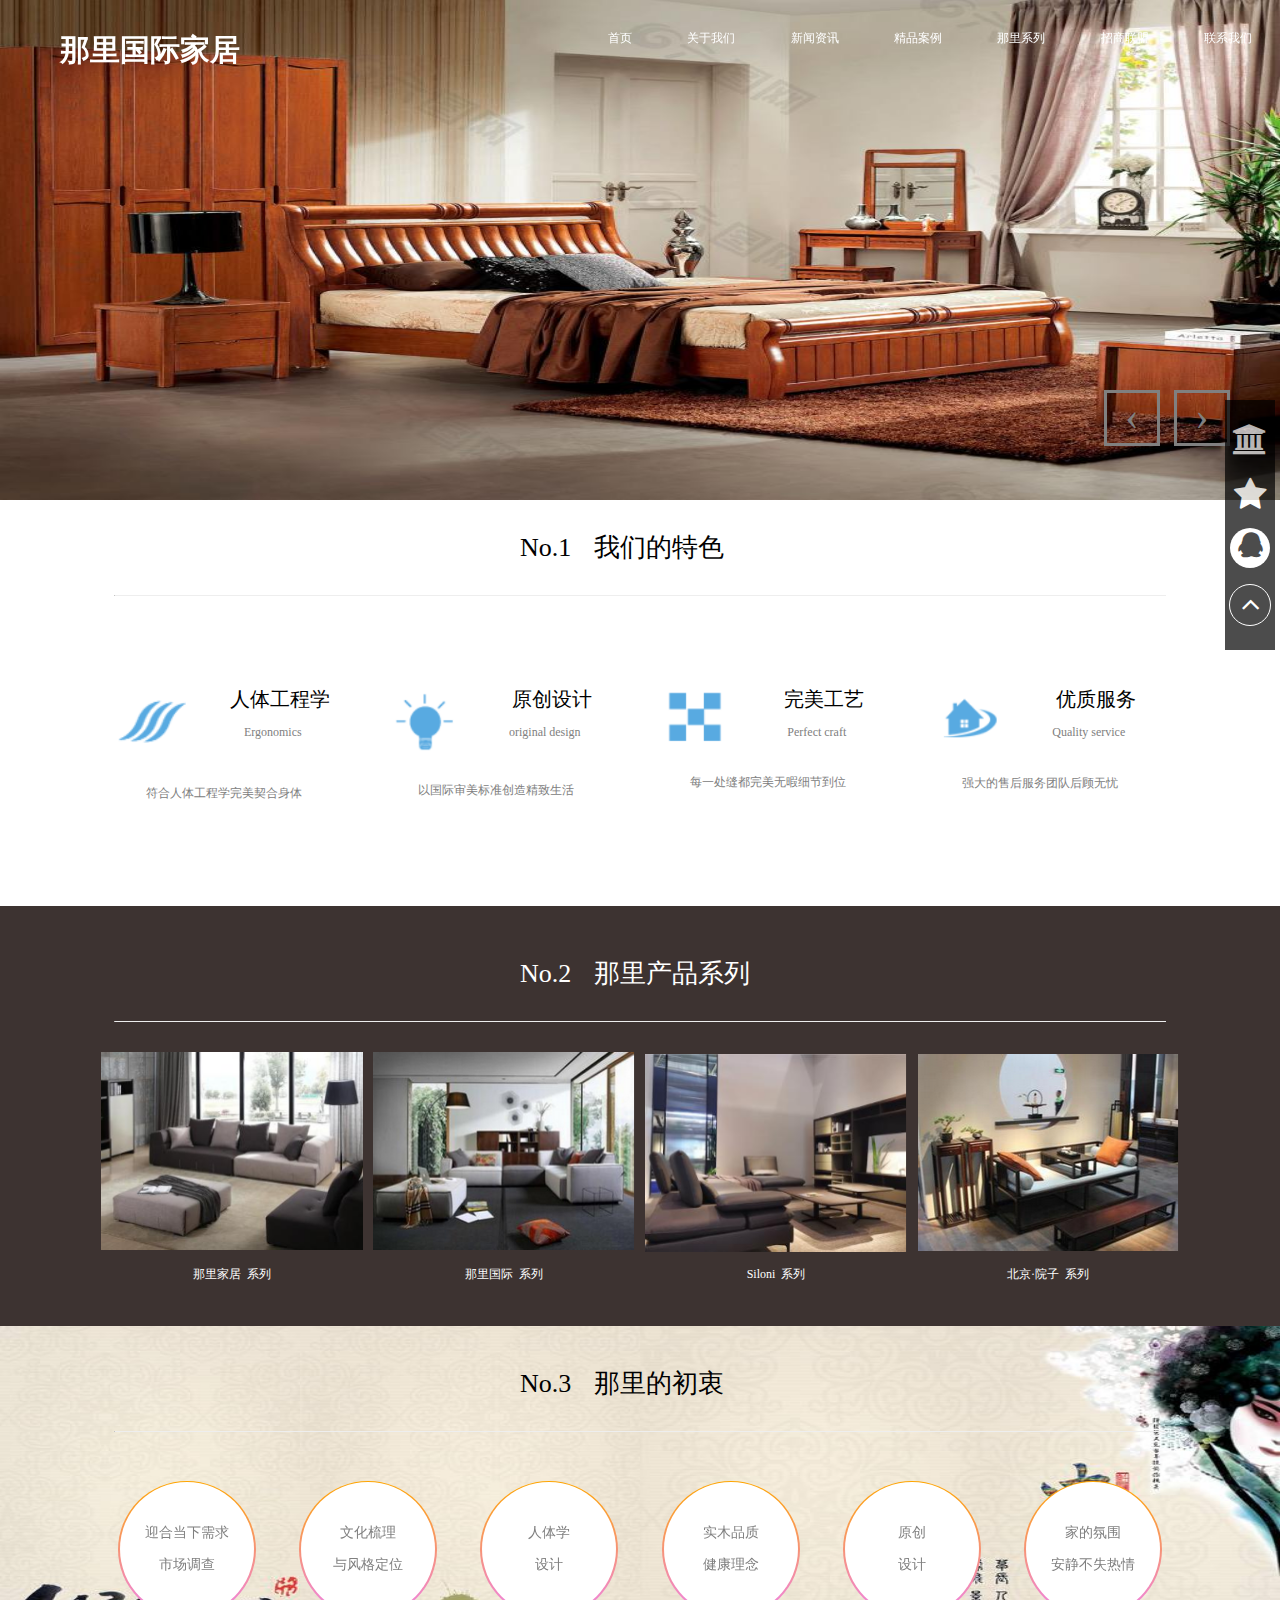
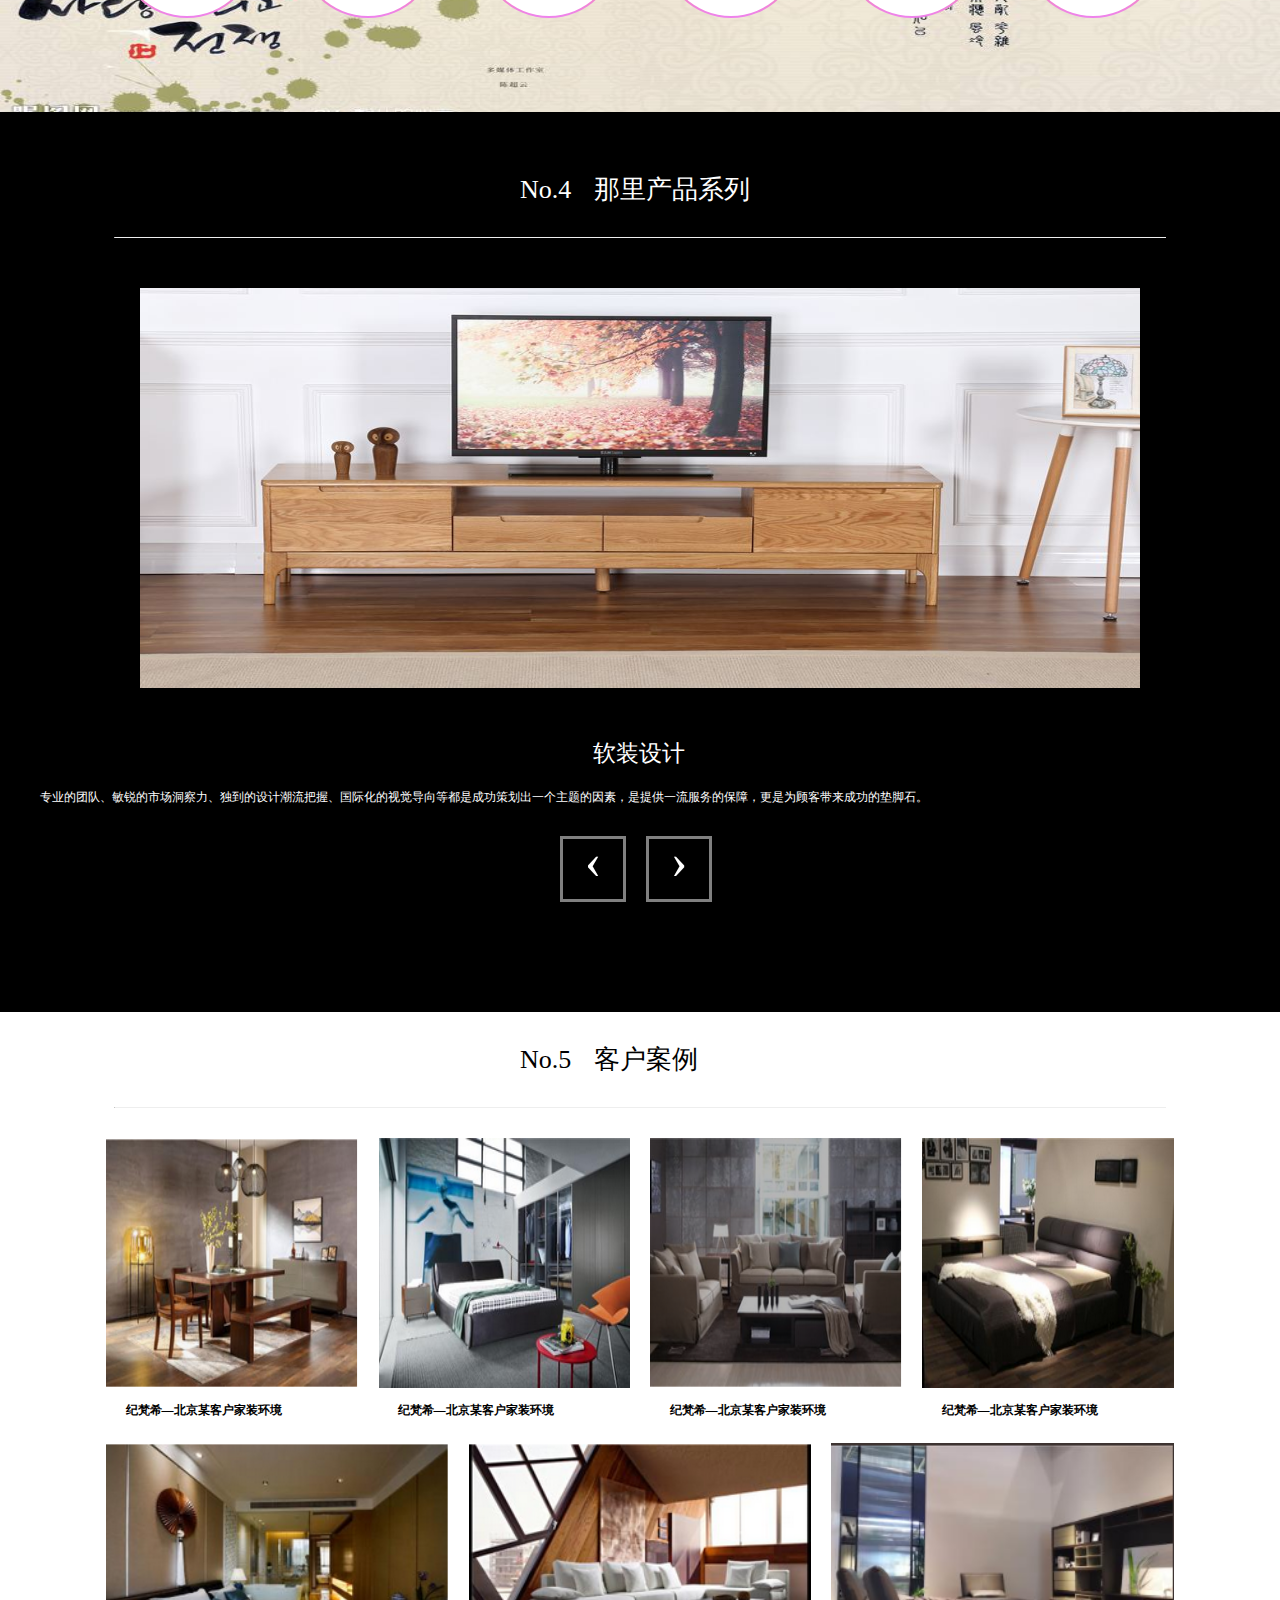
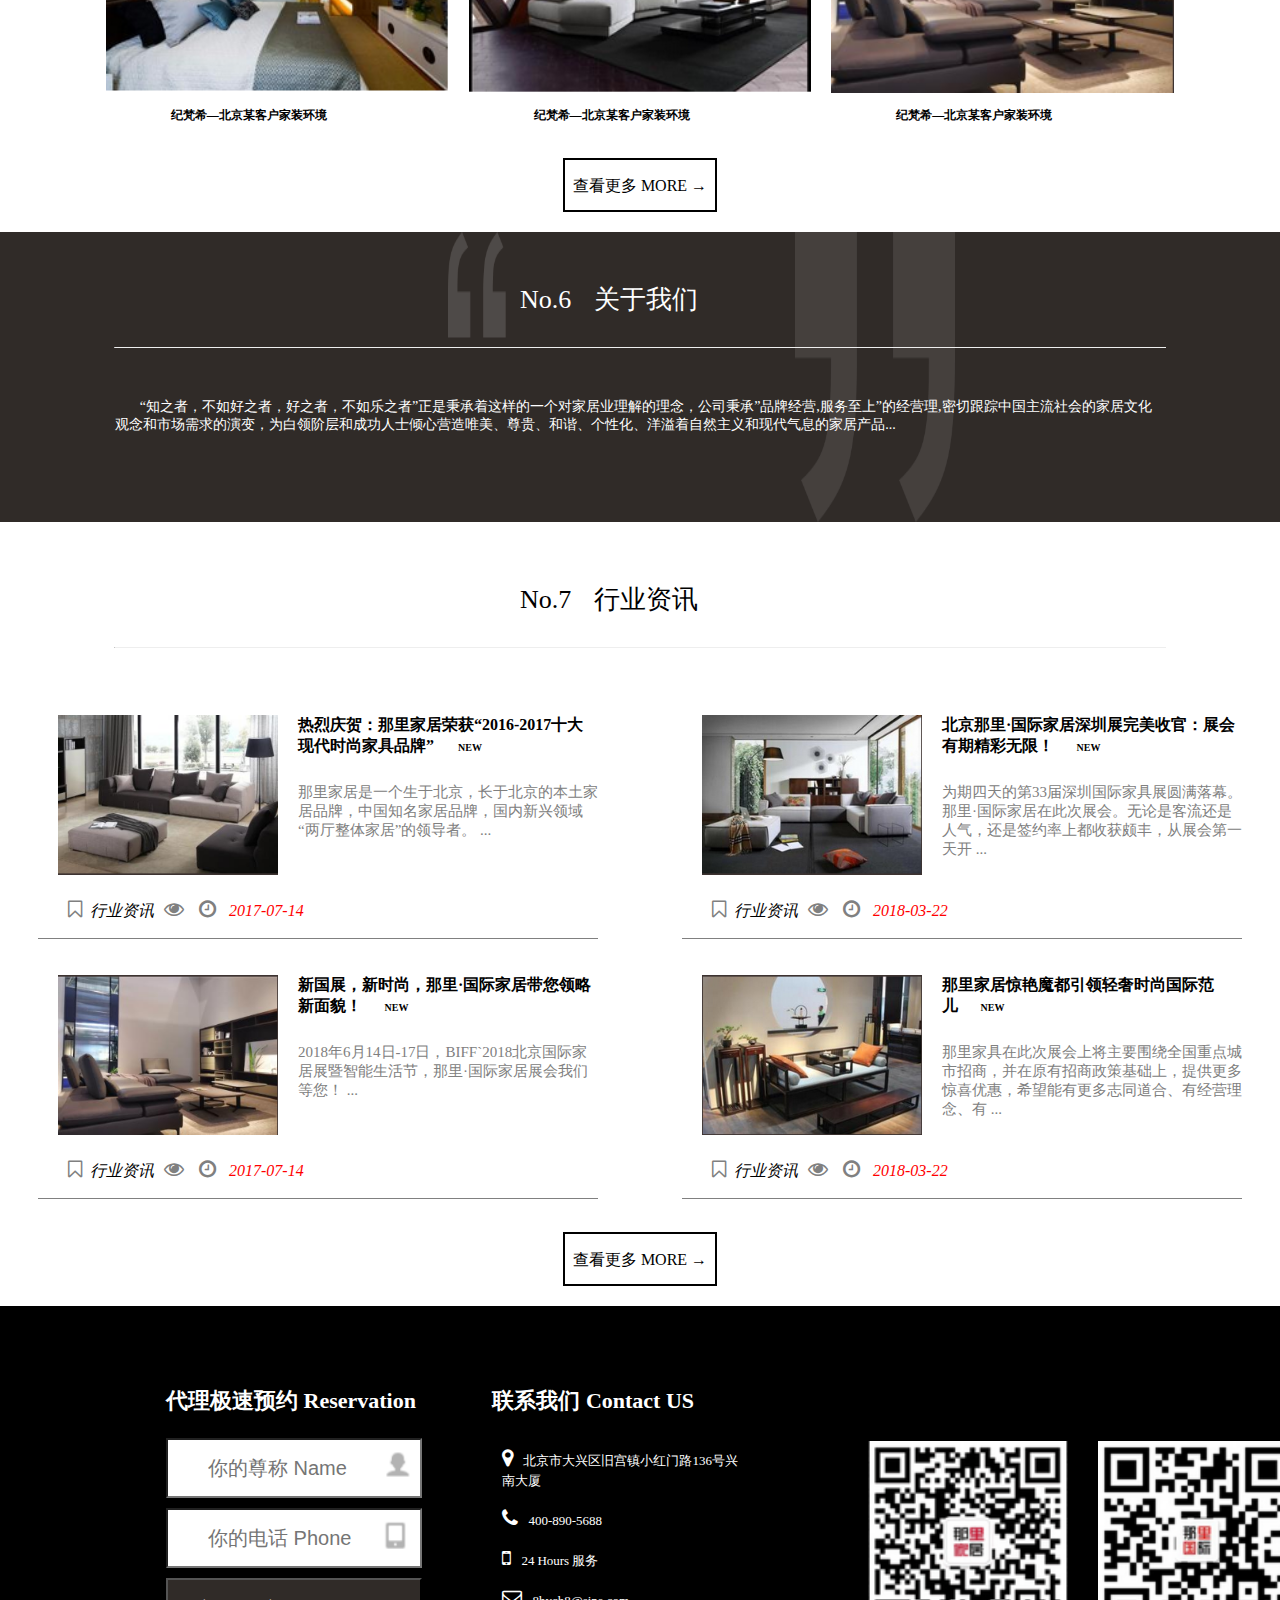
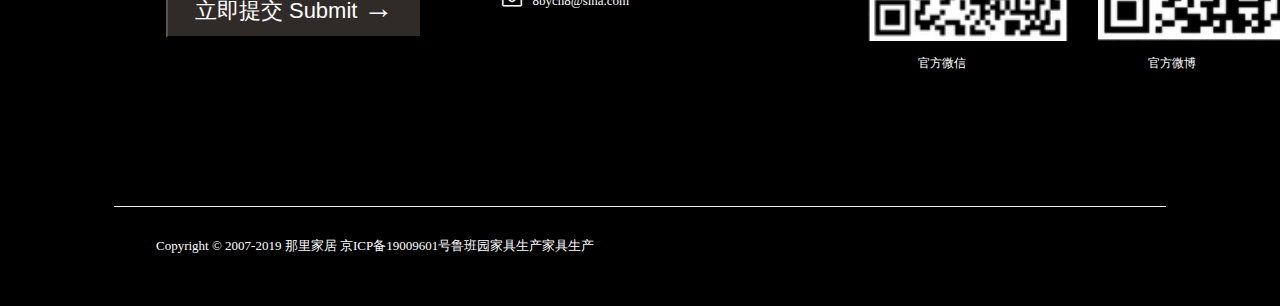
==== xm/gjjj.html @ 0c45ec76 "2222" ====
<!DOCTYPE html>
<html lang="en">

<head>
    <meta charset="UTF-8">
    <meta name="viewport" content="width=device-width, initial-scale=1.0">
    <title>Document</title>
    <link rel="stylesheet" href="font-awesome-4.7.0/css/font-awesome.css">
    <link rel="stylesheet" href="furniture.css/furniture.css">
</head>
<style>
</style>

<body>
    <!-- 轮播图 -->
    <ul id="big-img">
        <li>
            <a href="javascript:;"><img src="image/timg1.jpg" alt=""></a>
        </li>
        <li>
            <a href="javascript:;"><img src="image/timg2.jpg" alt=""></a></li>
        <li>
            <a href="javascript:;"><img src="image/timg3.jpg" alt=""></a>
        </li>
        <p id="left">‹</p>
        <p id="right">›</p>
    </ul>
    <!-- 导航栏 -->
    <div id="nav">
        <div id="nav-left">
            <h3>那里国际家居</h3>
        </div>
        <div id="nav-right">
            <ul id="nav-right-ul">
                <li>首页</li>
                <li>关于我们</li>
                <li>新闻资讯</li>
                <li>精品案例</li>
                <li>那里系列</li>
                <li>招商联盟</li>
                <li>联系我们</li>
            </ul>
        </div>
    </div>
    <!-- 标题一 -->
    <div id="title-box">
        <span>No.1</span>
        <span> &nbsp;&nbsp;&nbsp;我们的特色</span>
    </div>
    <hr>
    <div id="tese-box">
        <div class="tese-boxs">
            <section>
                <img src="image/sm1.png" alt="">
            </section>
            <section>
                <p id="sm1-p">&nbsp;&nbsp;&nbsp;人体工程学</p>
                <p id="sm1-p1">Ergonomics</p>
            </section>
            <p id="box-p1">符合人体工程学完美契合身体</p>
        </div>
        <div class="tese-boxs">
            <section>
                <img src="image/sm2.png" alt="">
            </section>
            <section>
                <p id="sm1-p">&nbsp;&nbsp;&nbsp;原创设计</p>
                <p id="sm1-p1">original design</p>
            </section>
            <p id="box-p1">以国际审美标准创造精致生活</p>

        </div>
        <div class="tese-boxs">
            <section>
                <img src="image/sm3.png" alt="">
            </section>
            <section>
                <p id="sm1-p">&nbsp;&nbsp;&nbsp;完美工艺</p>
                <p id="sm1-p1">Perfect craft</p>
            </section>
            <p id="box-p1">每一处缝都完美无暇细节到位</p>
        </div>
        <div class="tese-boxs">
            <section>
                <img src="image/sm4.png" alt="">
            </section>
            <section>
                <p id="sm1-p">&nbsp;&nbsp;&nbsp;优质服务</p>
                <p id="sm1-p1">Quality service</p>
            </section>
            <p id="box-p1">强大的售后服务团队后顾无忧</p>
        </div>
    </div>
    <!-- 标题二 -->
    <div id="xilie-box">
        <div id="title-box">
            <span>No.2</span>
            <span> &nbsp;&nbsp;&nbsp;那里产品系列</span>

        </div>
        <hr>
        <div id="xilie-boxs">
            <div id="xl-box">
                <img src="image/xl1.png" alt="">
                <p>那里家居&nbsp;&nbsp;系列</p>
            </div>

            <div id="xl-box">
                <img src="image/xl2.png" alt="">
                <p>那里国际&nbsp;&nbsp;系列</p>
            </div>
            <div id="xl-box">
                <img src="image/xl3.png" alt="">
                <p>Siloni&nbsp;&nbsp;系列</p>
            </div>
            <div id="xl-box">
                <img src="image/xl5.png" alt="">
                <p>北京·院子&nbsp;&nbsp;系列</p>
            </div>
        </div>
    </div>
    <!-- 标题三 -->
    <div id="bck-img">
        <img src="cz1.jpg" alt="">
        <div id="title-box">
            <span>No.3</span>
            <span> &nbsp;&nbsp;&nbsp;那里的初衷</span>
        </div>
        <hr>
        <div id="cz-box">

            <div class="cz-boxs">
                <main>
                    <p>迎合当下需求</p>
                    <p>市场调查</p>
                </main>
            </div>
            <div class="cz-boxs">
                <main>
                    <p>文化梳理</p>
                    <p>与风格定位</p>
                </main>
            </div>
            <div class="cz-boxs">
                <main>
                    <p>人体学</p>
                    <p>设计</p>
                </main>
            </div>
            <div class="cz-boxs">
                <main>
                    <p>实木品质</p>
                    <p>健康理念</p>
                </main>
            </div>
            <div class="cz-boxs">
                <main>
                    <p>原创</p>
                    <p>设计</p>
                </main>
            </div>
            <div class="cz-boxs">
                <main>
                    <p>家的氛围</p>
                    <p>安静不失热情</p>
                </main>
            </div>
        </div>
    </div>
    <!-- 标题四 轮播图 -->
    <div id="serve-box">
        <div id="title-box">
            <span>No.4</span>
            <span> &nbsp;&nbsp;&nbsp;那里产品系列</span>
        </div>
        <hr>
        <div id="slide-box">
            <ul id="slide">
                <li><a href="javascript:;"><img src="image/slide1.jpg" alt=""></a></li>
                <li><a href="javascript:;"><img src="image/slide2.jpg" alt=""></a></li>
                <li><a href="javascript:;"><img src="image/slide3.jpg" alt=""></a></li>
                <li><a href="javascript:;"><img src="image/slide4.jpg" alt=""></a></li>
            </ul>
        </div>
        <p class="p1">
            软装设计
        </p>
        <p class="p2">专业的团队、敏锐的市场洞察力、独到的设计潮流把握、国际化的视觉导向等都是成功策划出一个主题的因素，是提供一流服务的保障，更是为顾客带来成功的垫脚石。</p>
        <div id="slide-lr">
            <p id="slide-left">‹</p>
            <p id="slide-right">›</p>

        </div>
    </div>
    <!-- 标题五 客户案例 -->
    <div id="title-box">
        <span>No.5</span>
        <span> &nbsp;&nbsp;&nbsp;客户案例</span>
    </div>
    <hr>
    <div id="anli-box">
        <div id="anli-boxs">
            <a href="">
                <img src="image/al1.png" alt="">
            </a>
            <h4>纪梵希—北京某客户家装环境</h4>
        </div>
        <div id="anli-boxs">
            <a href="">
                <img src="image/al2.png" alt="">
            </a>
            <h4>纪梵希—北京某客户家装环境</h4>
        </div>
        <div id="anli-boxs">
            <a href="">
                <img src="image/al3.png" alt="">
            </a>
            <h4>纪梵希—北京某客户家装环境</h4>
        </div>
        <div id="anli-boxs">
            <a href="">
                <img src="image/al4.png" alt="">
            </a>
            <h4>纪梵希—北京某客户家装环境</h4>
        </div>
        <div id="anli-boxs">
            <a href="">
                <img src="image/al5.png" alt="">
            </a>
            <h4>纪梵希—北京某客户家装环境</h4>
        </div>
        <div id="anli-boxs">
            <a href="">
                <img src="image/al6.png" alt="">
            </a>
            <h4>纪梵希—北京某客户家装环境</h4>
        </div>
        <div id="anli-boxs">
            <a href="">
                <img src="image/xl3.png" alt="">
            </a>
            <h4>纪梵希—北京某客户家装环境</h4>
        </div>
    </div>
    <!-- 查看小框 -->
    <div id="xk-box">
        <p>查看更多 MORE →</p>
    </div>
    <!-- 标题六 关于我们 -->
    <div id="six-box">
        <div id="title-box">
            <span>No.6</span>
            <span> &nbsp;&nbsp;&nbsp;关于我们</span>
        </div>
        <hr>
        <p>&nbsp;&nbsp;
            &nbsp;&nbsp;&nbsp;&nbsp;“知之者，不如好之者，好之者，不如乐之者”正是秉承着这样的一个对家居业理解的理念，公司秉承”品牌经营,服务至上”的经营理,密切跟踪中国主流社会的家居文化观念和市场需求的演变，为白领阶层和成功人士倾心营造唯美、尊贵、和谐、个性化、洋溢着自然主义和现代气息的家居产品...
        </p>
    </div>
    <!-- 标题7 行业资讯 -->
    <div id="sev-box">
        <div id="title-box">
            <span>No.7</span>
            <span> &nbsp;&nbsp;&nbsp;行业资讯</span>
        </div>
        <hr>
        <div class="zx-box">
            <div id="sev-boxs"  class="sev-s1">
                <div>
                    <div id="s-bx">
                        <a href=""><img src="image/xl1.png" alt=""></a>
                    </div>
                    <h5>热烈庆贺：那里家居荣获“2016-2017十大现代时尚家具品牌” <span> NEW</span></h5>
                    <p>那里家居是一个生于北京，长于北京的本土家居品牌，中国知名家居品牌，国内新兴领域“两厅整体家居”的领导者。 ...</p>
                </div>
                <div id="xy-boxs">
                    <div class="fa fa-bookmark-o"><i>行业资讯</i><span id="sex-fa" class="fa fa-eye "></span> <span
                            id="sex-fa" class="fa fa-clock-o "></span>
                        <i id="i1">2017-07-14 </i></div>
                </div>
            </div>
            <div id="sev-boxs" class="sev-s2">
                <div>
                    <div id="s-bx">
                        <a href=""><img src="image/xl2.png" alt=""></a>
                    </div>
                    <h5>北京那里·国际家居深圳展完美收官：展会有期精彩无限！<span> NEW</span></h5>
                    <p>为期四天的第33届深圳国际家具展圆满落幕。那里·国际家居在此次展会。无论是客流还是人气，还是签约率上都收获颇丰，从展会第一天开 ...</p>
                </div>
                <div id="xy-boxs">
                    <div class="fa fa-bookmark-o"><i>行业资讯</i><span id="sex-fa" class="fa fa-eye "></span> <span
                            id="sex-fa" class="fa fa-clock-o "></span>
                        <i id="i1">2018-03-22 </i></div>
                </div>
                  
            </div>
        </div>
        <div class="zx-box" id="zx-l">
            <div id="sev-boxs"  class="sev-s1">
                <div>
                    <div id="s-bx">
                        <a href=""><img src="image/xl3.png" alt=""></a>
                    </div>
                    <h5>新国展，新时尚，那里·国际家居带您领略新面貌！<span> NEW</span></h5>
                    <p>2018年6月14日-17日，BIFF`2018北京国际家居展暨智能生活节，那里·国际家居展会我们等您！ ...</p>
                </div>
                <div id="xy-boxs">
                    <div class="fa fa-bookmark-o"><i>行业资讯</i><span id="sex-fa" class="fa fa-eye "></span> <span
                            id="sex-fa" class="fa fa-clock-o "></span>
                        <i id="i1">2017-07-14 </i></div>
                </div>
            </div>
            <div id="sev-boxs" class="sev-s2">
                <div>
                    <div id="s-bx">
                        <a href=""><img src="image/xl5.png" alt=""></a>
                    </div>
                    <h5>那里家居惊艳魔都引领轻奢时尚国际范儿<span> NEW</span></h5>
                    <p>那里家具在此次展会上将主要围绕全国重点城市招商，并在原有招商政策基础上，提供更多惊喜优惠，希望能有更多志同道合、有经营理念、有 ...</p>
                </div>
                <div id="xy-boxs">
                    <div class="fa fa-bookmark-o"><i>行业资讯</i><span id="sex-fa" class="fa fa-eye "></span> <span
                            id="sex-fa" class="fa fa-clock-o "></span>
                        <i id="i1">2018-03-22 </i></div>
                </div>
                  
            </div>
        </div>
    </div>
    <div id="xk-box">
        <p>查看更多 MORE →</p>
    </div>
    <div id="last-box">
          <div id="int">
              <div id="int-boxs-left">
                  <div id="ints">
                      <h3>代理极速预约 Reservation</h3>
                      <input type="text" placeholder="你的尊称 Name" class="user" ><br>
                      <input type="text" placeholder="你的电话 Phone" class="users"><br>
                      <button>立即提交 Submit <span>→</span></button>
                  </div>
                  <div id="nex-int">
                    <h3>联系我们 Contact US</h3>
                    <p class="fa fa-map-marker"><span>北京市大兴区旧宫镇小红门路136号兴南大厦</span></p>
                    <br>
                    <p class="fa fa-phone"><span>400-890-5688</span></p><br>
                    <p class="fa fa-mobile "><span>24 Hours 服务</span></p><br>
                    <p class="fa fa-envelope-o"><span>8bych8@sina.com</span></p>
                  </div>
              </div>
              <div id="int-boxs-right">
                  <div id="or-box">
                      <img src="image/or1.png" alt="">
                      <p>官方微信</p>
                  </div>
                  <div id="or-boxs">
                    <img src="image/or2.png" alt="">
                    <p>官方微博</p>
                  </div>
              </div>
             
          </div>
          <hr>
              <div id="d1">
                <p id="last-p">Copyright © 2007-2019 那里家居 京ICP备19009601号鲁班园家具生产家具生产</p>
              </div>

    </div>
    <!-- 固定导航栏 -->
    <div id="p-nav">
        <div id="nav-p"><p id="first-nav" class="fa fa-university "></p></div>
        <div id="nav-p"><p id="secont-nav"  class="fa fa-star "></p></div>
        <div id="nav-p"><p id="three-nav" class="fa fa-qq"></p></div>
        <div id="nav-p"><p id="fore-nav" class="fa fa-angle-up"></p></div>
    </div>
</body>
<script src="furniture.js/flexiblexsb.js"></script>
<script src="furniture.js/jquery.js"></script>
<script src="furniture.js/furniture.js"></script>

</html>
---- xm/furniture.css/furniture.css ----
body{
    margin: 0;
}
ul,li {
    list-style: none;
    margin: 0;
    padding: 0;
}
#big-img li{
    display: none;
    transition: all .5s;
    opacity: 1;
}
#big-img{
    position: relative;
    width:100%;
    height: 500px;
}
#big-img img{
    width:100%;
    height: 500px;
}
#left{
    font-size: 40px;
    position: absolute;
    width: 50px;
    height: 50px;
    line-height: 45px;
    text-align: center;
    border: 3px solid gray;
    color: gray;
    top: 350px;
    right: 120px;
    cursor: pointer;
}
#right{
    font-size: 40px;
    position: absolute;
    width: 50px;
    height: 50px;
    line-height: 45px;
    text-align: center;
    border: 3px solid gray;
    color: gray;
    top: 350px;
    right: 50px;
    cursor: pointer;
}
#nav{
    position: fixed;
    width:100%;
    height: 100px;
    top: 0;
}
#nav-left{
    float: left;
    height: 100px;
    width: 300px;
display: flex;
justify-content: center;
align-items: center;
}
h3{
    color: white;
    font-size: 30px;
    cursor: pointer;
}
#nav-right-ul{
    float: right;
    width: 700px;
    display: flex;
    justify-content:space-around
 
}
#nav-right-ul li{
    color: white;
    margin-top: 30px;
    cursor: pointer;
   
}
#title-box{
   
    width: 240px;
    margin:30px auto
}
#title-box span{
    font-size: 26px;
}
#title-box span:nth-of-type(1){
    font-family: "STXihei";
}
hr{
    width: 82%;
    margin: auto;
    border-top: none;
   
}
#tese-box{
    width:85%;
    height: 250px;
    margin: 30px auto;
    display: flex;
    justify-content: space-around;
    text-align: center;
    flex-wrap: nowrap
}
#tese-box .tese-boxs{
    width: 256.55px;
    flex-grow:1;
}

 section:first-of-type{
    width: 40%;
    float: left;
   margin-top: 60px;
}
 section:last-of-type{
    width: 50%;
    margin-top: 40px;
    float: left;
}
#sm1-p{
    font-size: 20px;
    font-weight: 500;
     margin-bottom: 0;
}
#sm1-p1{
    color: gray;
}
#box-p1{
    clear: both;
    color: gray;
   width: 256px;
 padding-top: 20px;

}
section img{
    width: 75px;
}
#xilie-box{
    width:100%;
    height: 400px;
    background-color: rgb(61, 51, 49);
    padding-top: 20px;
}
#xilie-box span{
    color: white;
}
#xilie-boxs{
    width:85%;
    height: 250px;
    margin: 30px auto;
    display: flex;
    justify-content: space-around;
    text-align: center;
    flex-wrap: nowrap
}
#xilie-boxs #xl-box{
    padding-left: 5px;
    padding-right: 5px;
    box-sizing: border-box;
    width: 256.55px;
    flex-grow:1;
    cursor: pointer;
}
#xilie-boxs #xl-box img{
    width: 100%;
    height: 200px;
    cursor: pointer;
}
#xilie-boxs #xl-box p{
    width: 130px;
   margin: 10px auto;
   color: white;
   cursor: pointer;
}

#cz-box{
    width: 85%;
    height: 220px;
    margin: 30px auto;
position: relative;
    display: flex;
    justify-content: space-around;
    
}
#bck-img #title-box{
    padding-top: 40px;
    margin-top: 0;
}
#bck-img img{
    width: 100%;
    height: 400px;
    position: absolute;
    z-index: -4;
}
#cz-box .cz-boxs{
    height: 200px;
    width: 256.55px;
    flex-grow:1;
    cursor: pointer;
    padding: 20px;
    box-sizing: border-box;
}
main{
    border: transparent 2px solid;
    /* border-left-color: rgb(167, 236, 97);
    border-right-color:blue;
    border-top-color:rgb(167, 236, 98);
    border-bottom-color:blue; */
    position: relative;
    background: linear-gradient(white,white);
    width: 130px;
    height: 130px;
    margin: 0 auto;
    border-radius: 50%;
    display: flex;
    flex-direction: column;
    justify-content: center;
    align-items: center;
}
main::after{
    position: absolute;
    top:-3px;bottom: -4px;
    left: -4px;right: -4px;
    background: linear-gradient(orange,violet);
    content:"";
    z-index: -1;
    border-radius: 50%;
}
main p:nth-of-type(1){
   margin-bottom: 0;
   
}
main p{
    color: gray;
   font-size: 14px;

}
#serve-box{
    padding-top: 30px;
    width: 100%;
    height: 900px;
    background-color: black;
    box-sizing: border-box;
}
#serve-box #title-box{
    margin-top: 30px;
    color: white;
}
#slide-box{
    width: 1000px;
    height: 400px;
    margin: 50px auto;

    position: relative;
    overflow: hidden;
}
#slide{
    position: absolute;
    width: 5600px;
    /* 清除浮动 */
    overflow: hidden;
    transition: all .5s;
}
#slide li{
    width: 1000px;
    height: 400px;
    float: left;
}
#slide li img{
    width: 1000px;
    height: 400px;
}
#serve-box{
    color: white;
}
.p1{
    width: 95px;
    font-size: 23px;
    margin: auto;
}
.p2{
    width: 1200px;
    margin: 20px auto;
}
#slide-lr{
    width: 200px;
    height: 60px;
    margin: 30px auto;
}
#slide-lr p{
   float: left;
   width: 60px;
   height: 60px;
   line-height: 45px;
   text-align: center;
   border: 3px solid gray;
   font-size: 50px;
   margin-top: 0;
   margin-left: 20px;
   cursor: pointer;
}
#anli-box{
    padding-top: 20px;
    box-sizing: border-box;
    width: 85%;
    height: 630px;
    margin: auto;
    display: flex;
    flex-wrap: wrap;
    justify-content: center;
    overflow: hidden;
}
#anli-boxs{
    width: 250px;
    height: 300px;
    flex-grow: 1;
    padding: 10px ;
    box-sizing: border-box;
}
#anli-boxs img{
    width: 100%;
    height: 250px;
}
#anli-boxs h4{
    width: 213px;
    margin:10px auto;
}
#xk-box{
    width: 150px;
    height: 50px;
    border: 2px solid black;
    margin: 20px auto;
    cursor: pointer;
}
#xk-box p{
    text-align: center;
    font-size: 16px;
}
#six-box{
    width: 100%;
    height: 270px;
    padding-top: 20px;
    background-image:url(yin1.png);
    background-size: 100% 100%;
    background-color: rgb(48, 43, 40);
    color: white;
}
#six-box p{
    width: 82%;
    margin: 50px auto;
    font-size: 14px;
    color: white;
}
#sev-box{
    padding-top: 30px;
    width: 100%;
    height: 660px;
    
}
#sev-box img{
    width:220px;
    height: 160px;
}
#sev-boxs{
 
    width: 560px;
    height: 250px;
    border-bottom: 1px solid gray;
}
.sev-s1{
    float: left;
}
.sev-s2{
    float: right;
}
.zx-box{
   
    width:1204px;
    height: 250px;
    margin:40px  auto;

    margin-bottom: 0;
}
#sev-boxs #s-bx{
padding: 20px;
padding-top: 0;
box-sizing: border-box;
    float: left;
}
h5{
    /* display: inline-block; */
    font-size: 16px;
}
h5 span{
    font-size: 10px;
margin-left: 20px;
}
#sev-boxs p{
      font-size: 15px;
      color: gray;
}
#xy-boxs {
    clear: both;
   margin-left: 30px;
}
#xy-boxs div{
    color: gray;
    font-size:20px;
}
i{
    color: black;
    margin-left: 8px;
    font-size:16px;
}
#sex-fa{
    margin-left: 10px;
}
#i1{
    color: red;
}
#zx-l{
    margin-top: 10px;
}
#last-box{
    width: 100%;
    height: 600px;
    background-color: black;
}
#int{
    width: 85%;
    height: 500px;
    margin:  auto;
    padding-top: 60px;
    box-sizing: border-box;
}
#int-boxs-left{
    width: 60%;
    height: 400px;
    float: left;
}
#int-boxs-right{
    width: 30%;
    height: 400px;
    float: right;
    padding:0 10px 0 10px;
    box-sizing: border-box;
    display: flex;
    justify-content: space-around;
    align-items: center;
}
#ints{
    padding-left:70px;
    box-sizing: border-box;
    width: 50%;
    height: 300px;
    z-index: 3;
    float: left;
}
#ints h3{
    font-size: 22px;
    margin-top: 20px;
}
input{
   width: 100%;
    height: 60px;
    margin-bottom: 10px;
    font-size: 20px;
    box-sizing: border-box;
    
}
.user{
    background-image: url(xia1.png);

    background-size: 48px 48px;
    
    background-position: 100% 1px;
    
    background-repeat: no-repeat;
    
    padding: 8px 10px 8px 40px;
}
.users{
    background-image: url(xia2.png);

    background-size: 48px 45px;
    
    background-position: 100% 1px;
    
    background-repeat: no-repeat;
    
    padding: 8px 10px 8px 40px;
}
button{
    width: 100%;
    height: 60px;
    font-size: 22px;
    color: white;
background-color: rgb(48, 43, 40);
}
button span{
    font-size: 30px;
}
#nex-int{
    padding-left:70px;
    box-sizing: border-box;
    width: 50%;
    height: 300px;
    z-index: 3;
    float: right;
}
#nex-int h3{
    font-size: 22px;
    margin-top: 20px;
}
#nex-int p{
    color: white;
    font-size: 20px;
    margin: 10px;
}
#nex-int span{
    margin-left: 10px;
    font-size: 13px;
}
#or-box{
    width: 200px;
    height: 250px;
    
}
#int-boxs-right img{
    width: 200px;
    height: 200px;
}
#or-boxs{
    width: 200px;
    height: 250px;
    margin-left: 30px;
}
#int-boxs-right p{
  width: 100px;
  color: white;
  margin: 10px auto;
}
#d1{
    width: 85%;
    margin: 30px auto;
}
#last-p{
    
    margin-left: 60px;
    color: white;
    font-size: 13px;
}
#p-nav{
    position: fixed;
    width: 50px;
 background-color: black;
    height: 250px;
    opacity: .7;
    top: 400px;
    right: 5px;
}
#nav-p{
    width: 40px;
    height: 40px;
    margin: 16px auto;
}
#nav-p p{
    padding: 3px;
    height: 40px;
    width: 40px;
   margin: 0;

   box-sizing: border-box;
   text-align: center;

}
#p-nav :nth-of-type(3){
  
    background-color: white;
    border-radius: 50%;
  
}
#p-nav :nth-of-type(4){
  
 border: 1px solid white;
    border-radius: 50%;
  
}
#first-nav{
    font-size: 30px;
    color: white;
    line-height: 40px;
}
#secont-nav{
    color: white;
    font-size: 35px;
    line-height: 40px;
}
#three-nav{
    z-index: 33;
    font-size: 25px;
    line-height: 30px;
}
#fore-nav{
    color: white;
    font-size: 30px;
}
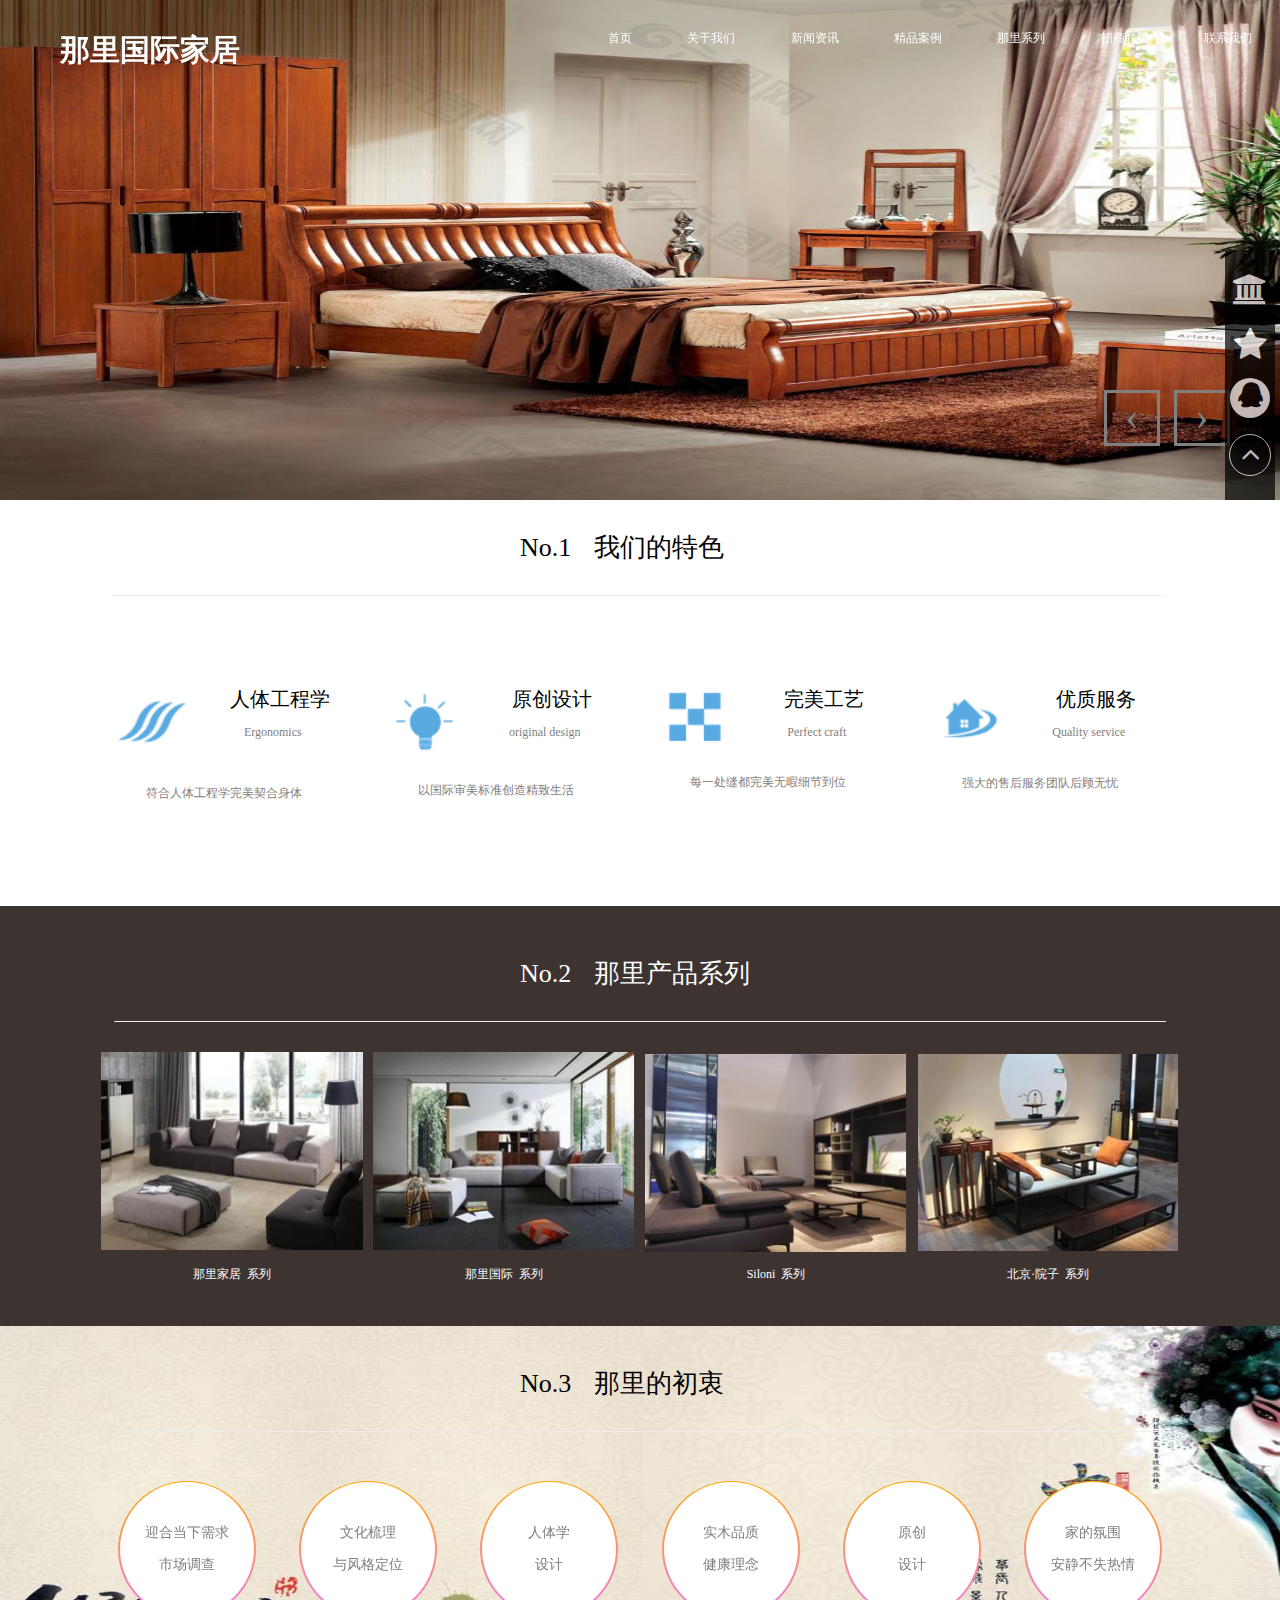
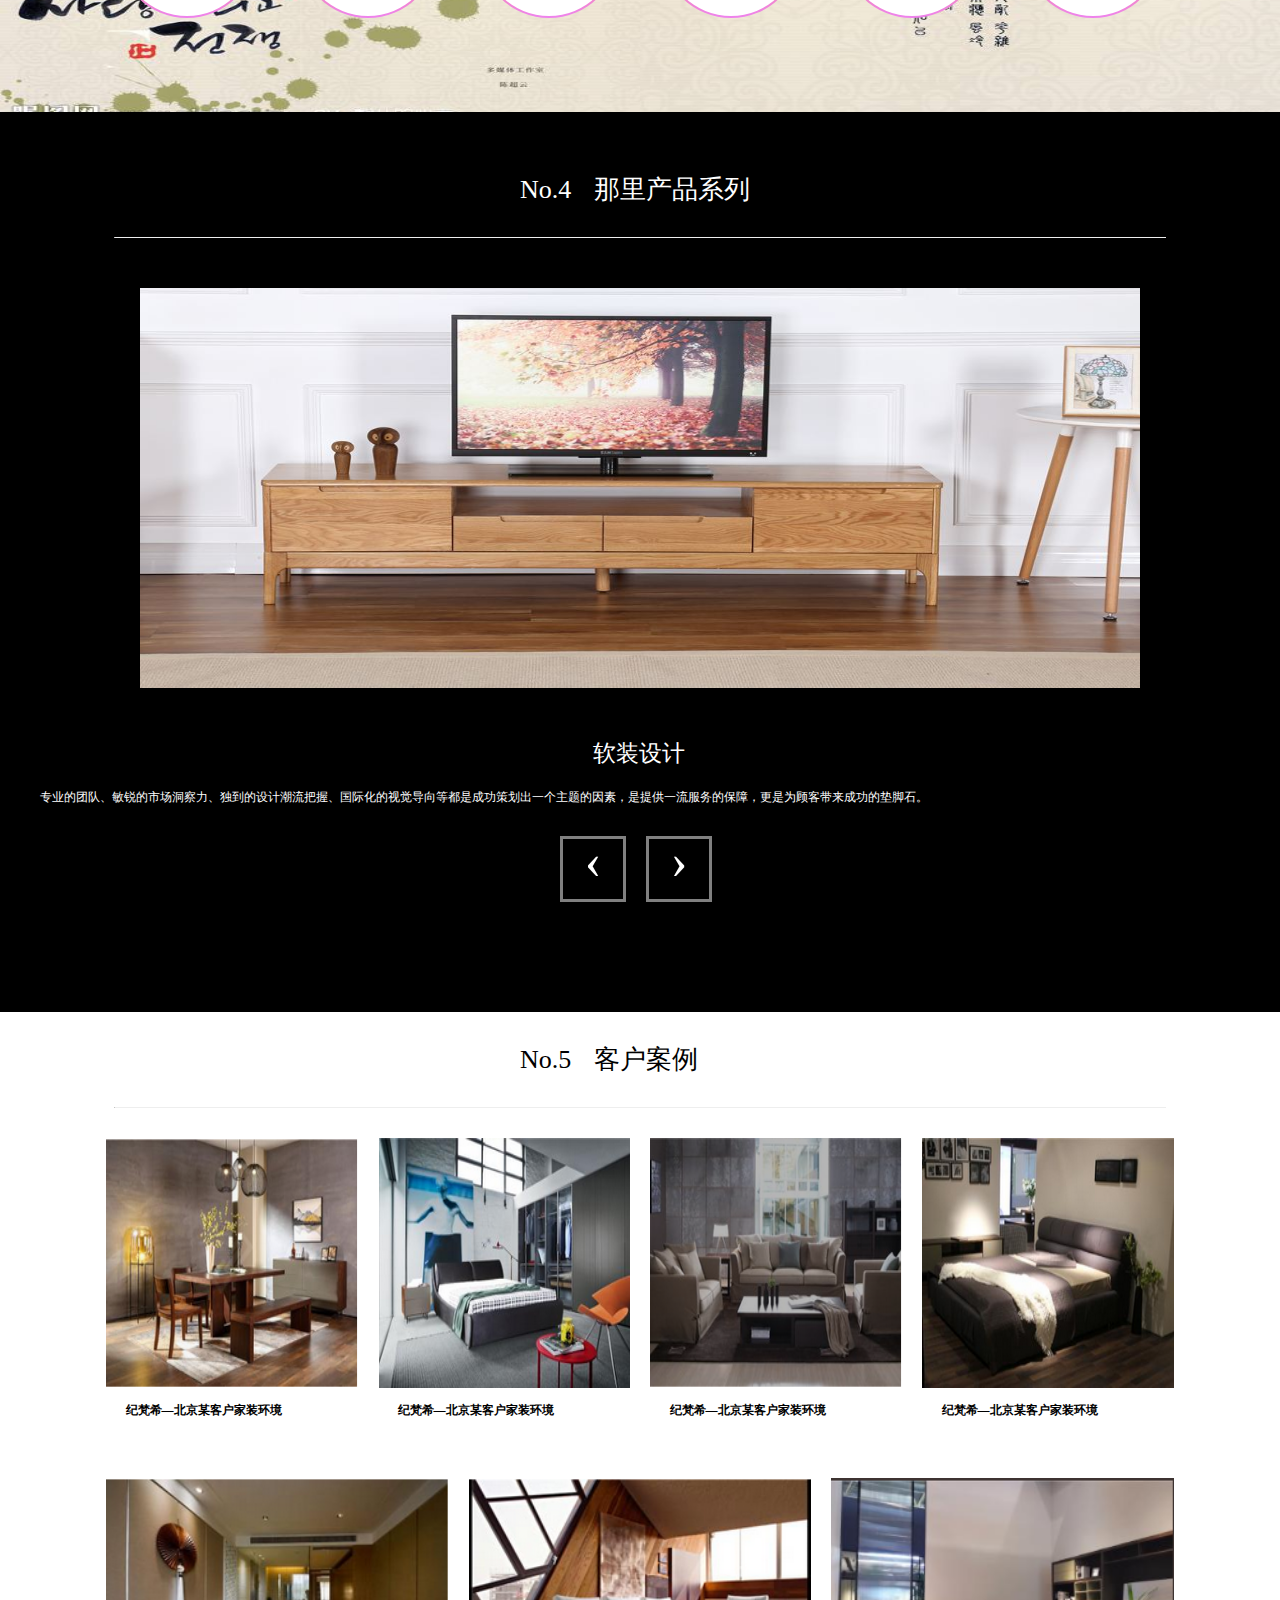
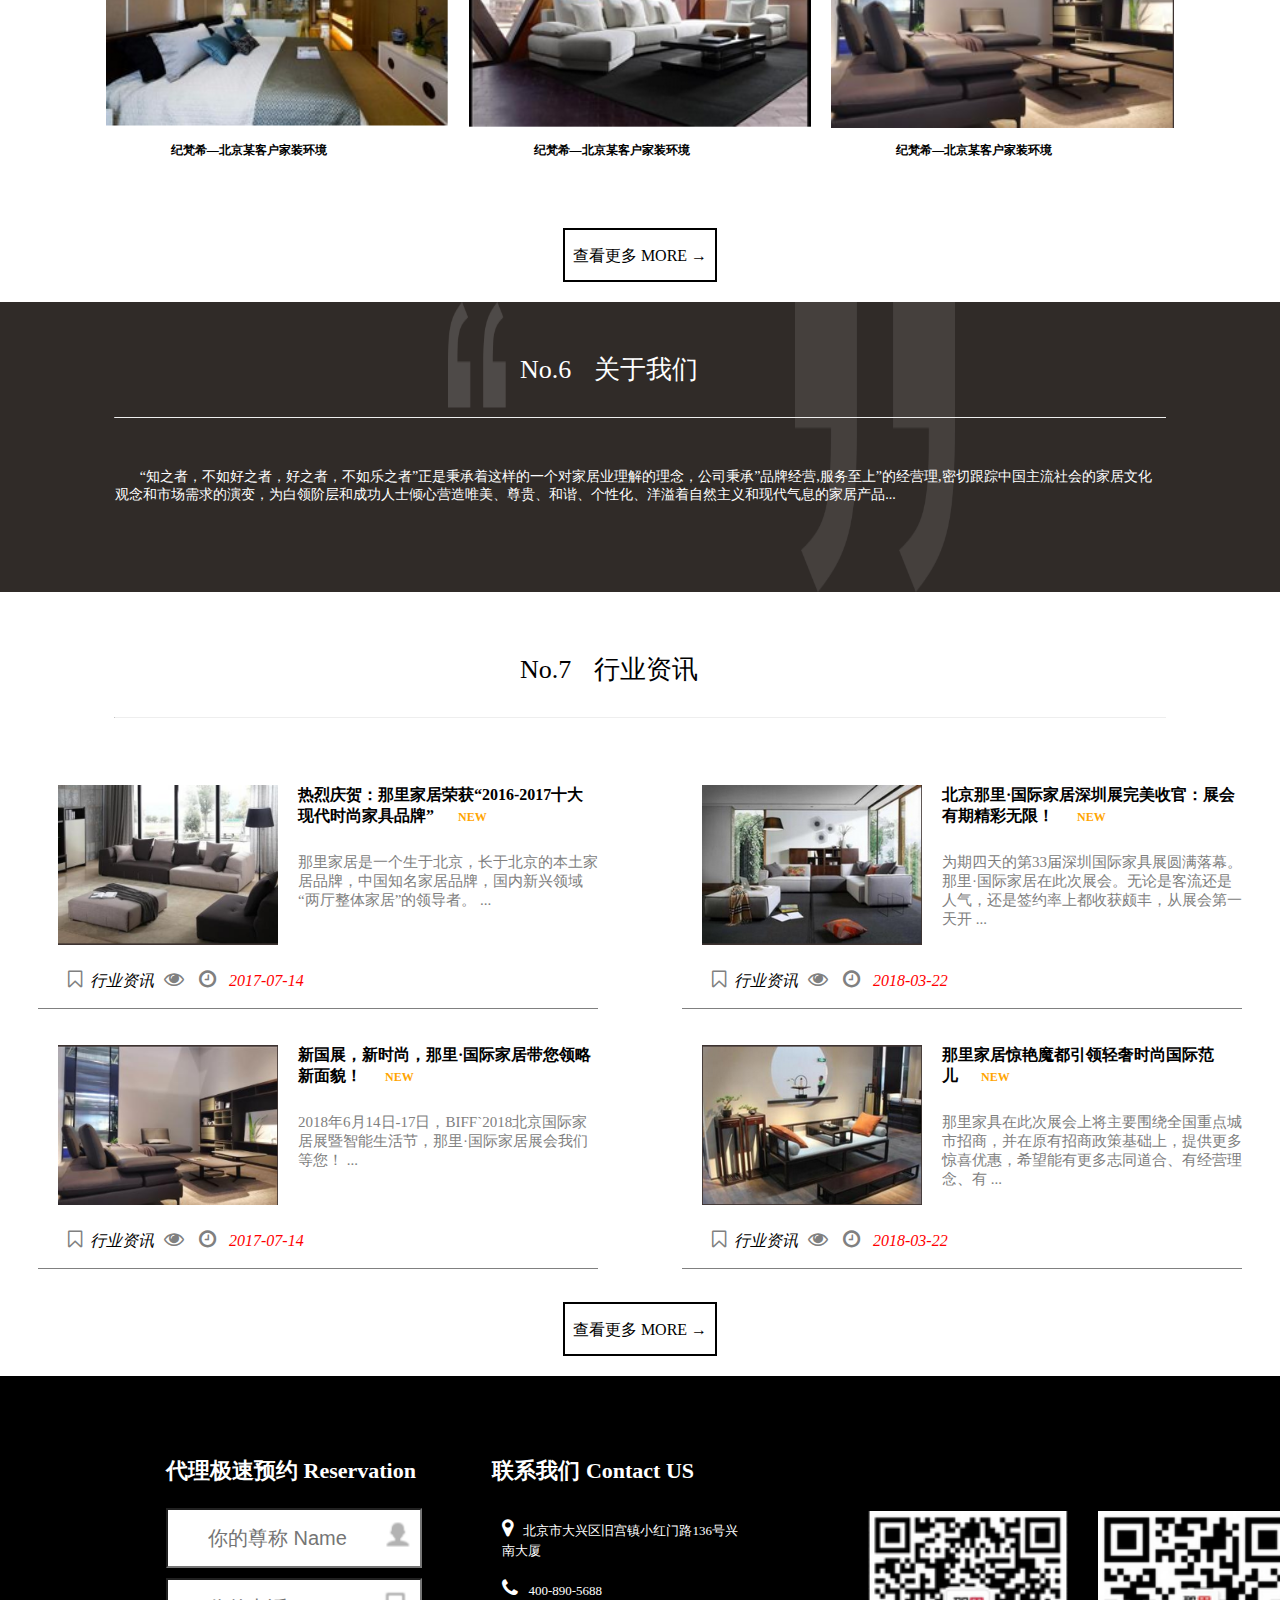
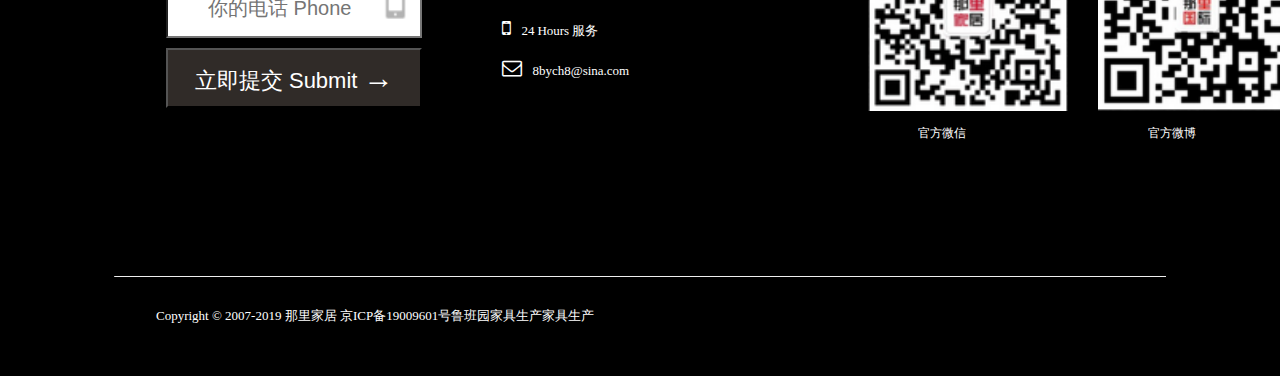
==== commit 32759856: "第一次修改" ====
--- a/xm/gjjj.html
+++ b/xm/gjjj.html
@@ -9,6 +9,7 @@
     <link rel="stylesheet" href="furniture.css/furniture.css">
 </head>
 <style>
+   
 </style>
 
 <body>
--- a/xm/furniture.css/furniture.css
+++ b/xm/furniture.css/furniture.css
@@ -1,5 +1,6 @@
 body{
     margin: 0;
+    cursor: pointer;
 }
 ul,li {
     list-style: none;
@@ -76,7 +77,7 @@
     color: white;
     margin-top: 30px;
     cursor: pointer;
-   
+  
 }
 #title-box{
    
@@ -195,12 +196,13 @@
     z-index: -4;
 }
 #cz-box .cz-boxs{
-    height: 200px;
+    height: 175px;
     width: 256.55px;
     flex-grow:1;
     cursor: pointer;
     padding: 20px;
     box-sizing: border-box;
+    transition: all 1s;
 }
 main{
     border: transparent 2px solid;
@@ -237,6 +239,12 @@
    font-size: 14px;
 
 }
+#cz-box .cz-boxs:hover{
+    
+    transform: rotate(360deg);
+
+    transform-origin: 50% 50%;
+}
 #serve-box{
     padding-top: 30px;
     width: 100%;
@@ -305,12 +313,13 @@
     padding-top: 20px;
     box-sizing: border-box;
     width: 85%;
-    height: 630px;
+    height: 700px;
     margin: auto;
     display: flex;
     flex-wrap: wrap;
     justify-content: center;
     overflow: hidden;
+    overflow: hidden;
 }
 #anli-boxs{
     width: 250px;
@@ -394,8 +403,9 @@
     font-size: 16px;
 }
 h5 span{
-    font-size: 10px;
+    font-size:12px;
 margin-left: 20px;
+color: orange;
 }
 #sev-boxs p{
       font-size: 15px;
@@ -558,7 +568,7 @@
  background-color: black;
     height: 250px;
     opacity: .7;
-    top: 400px;
+    top: 250px;
     right: 5px;
 }
 #nav-p{
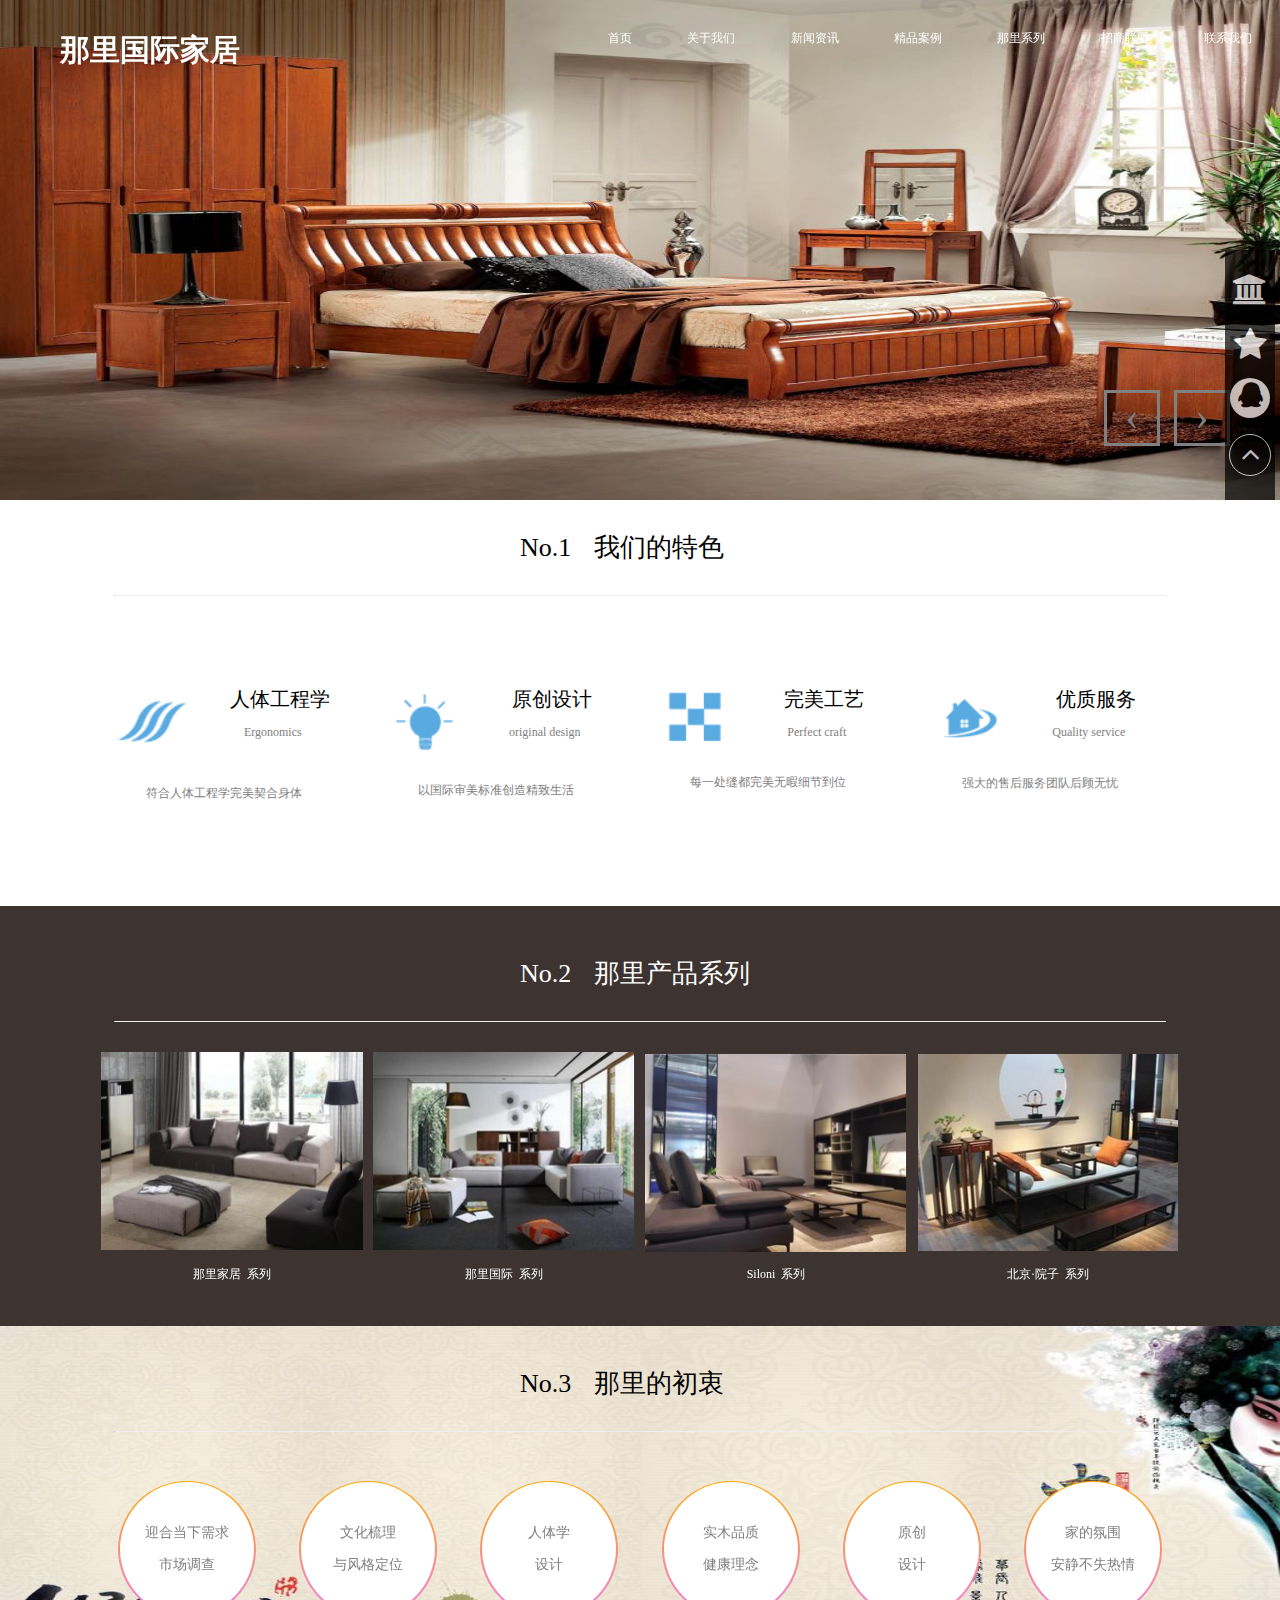
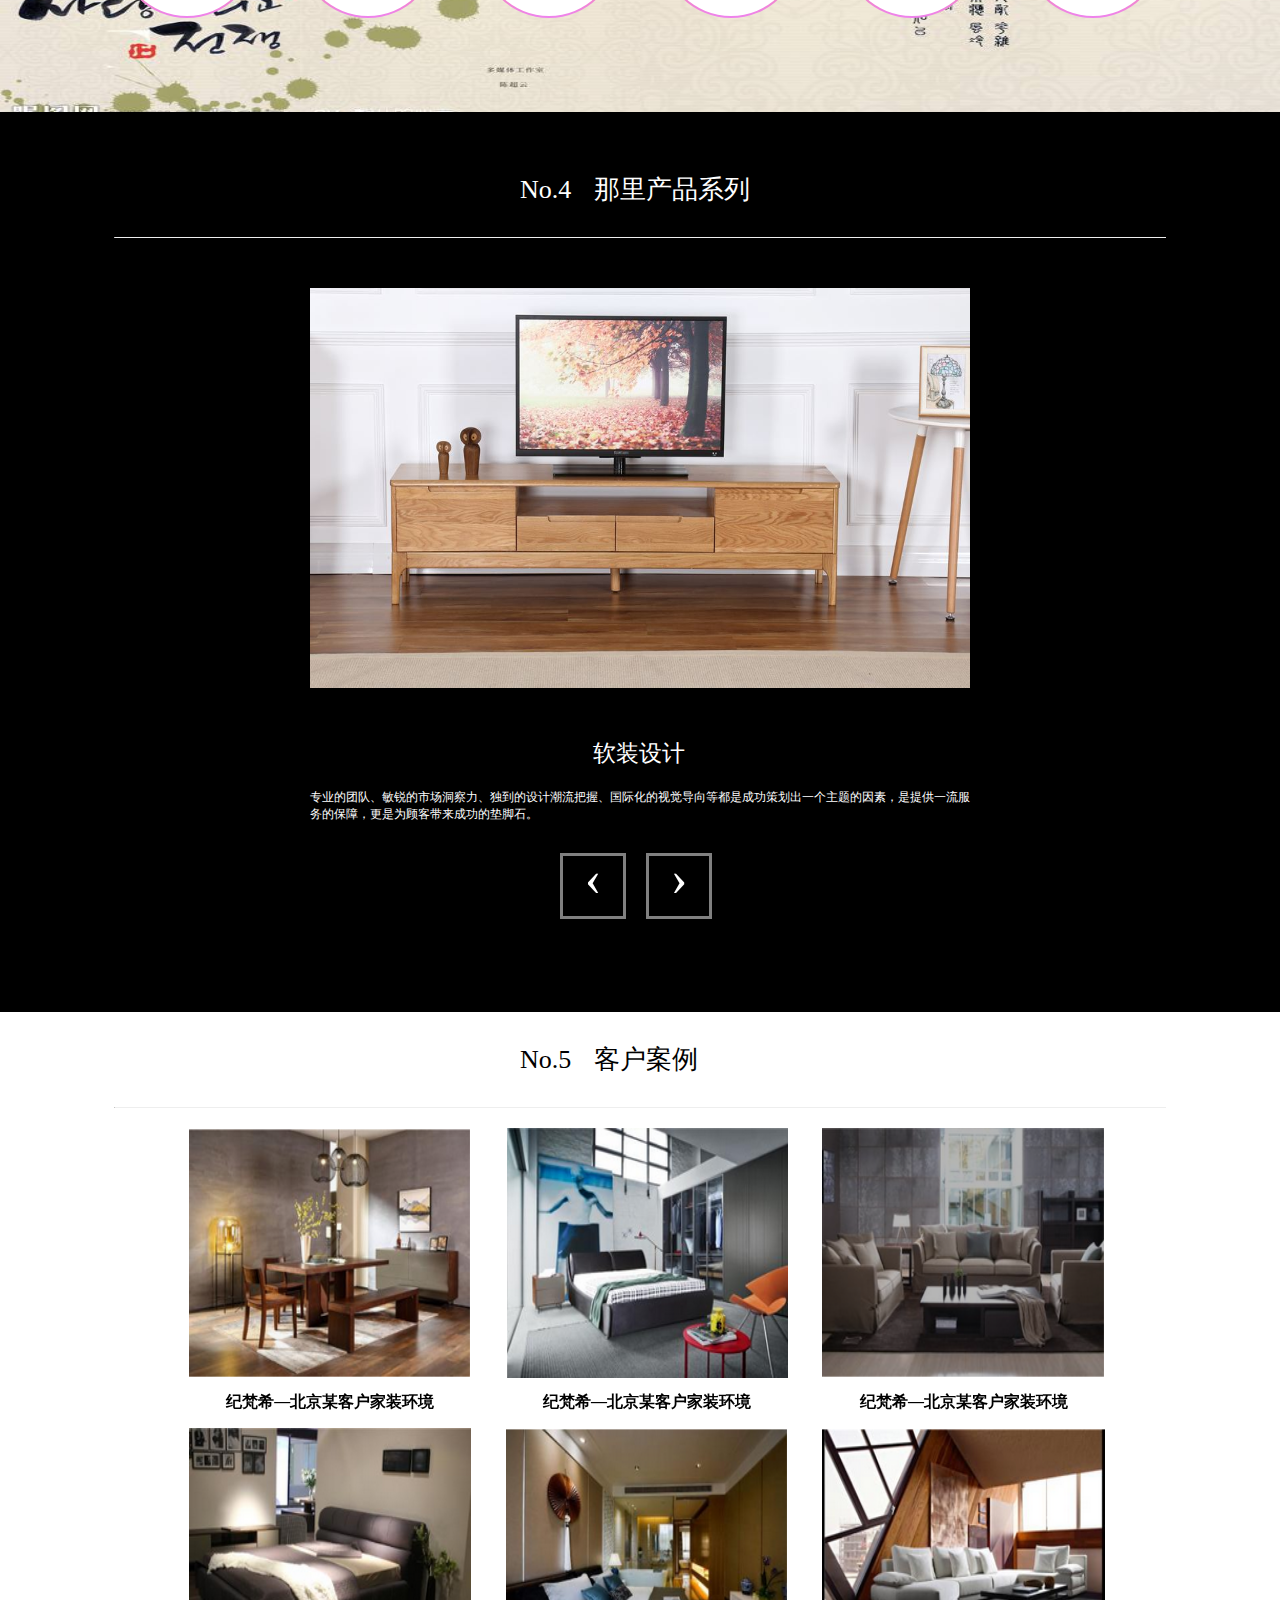
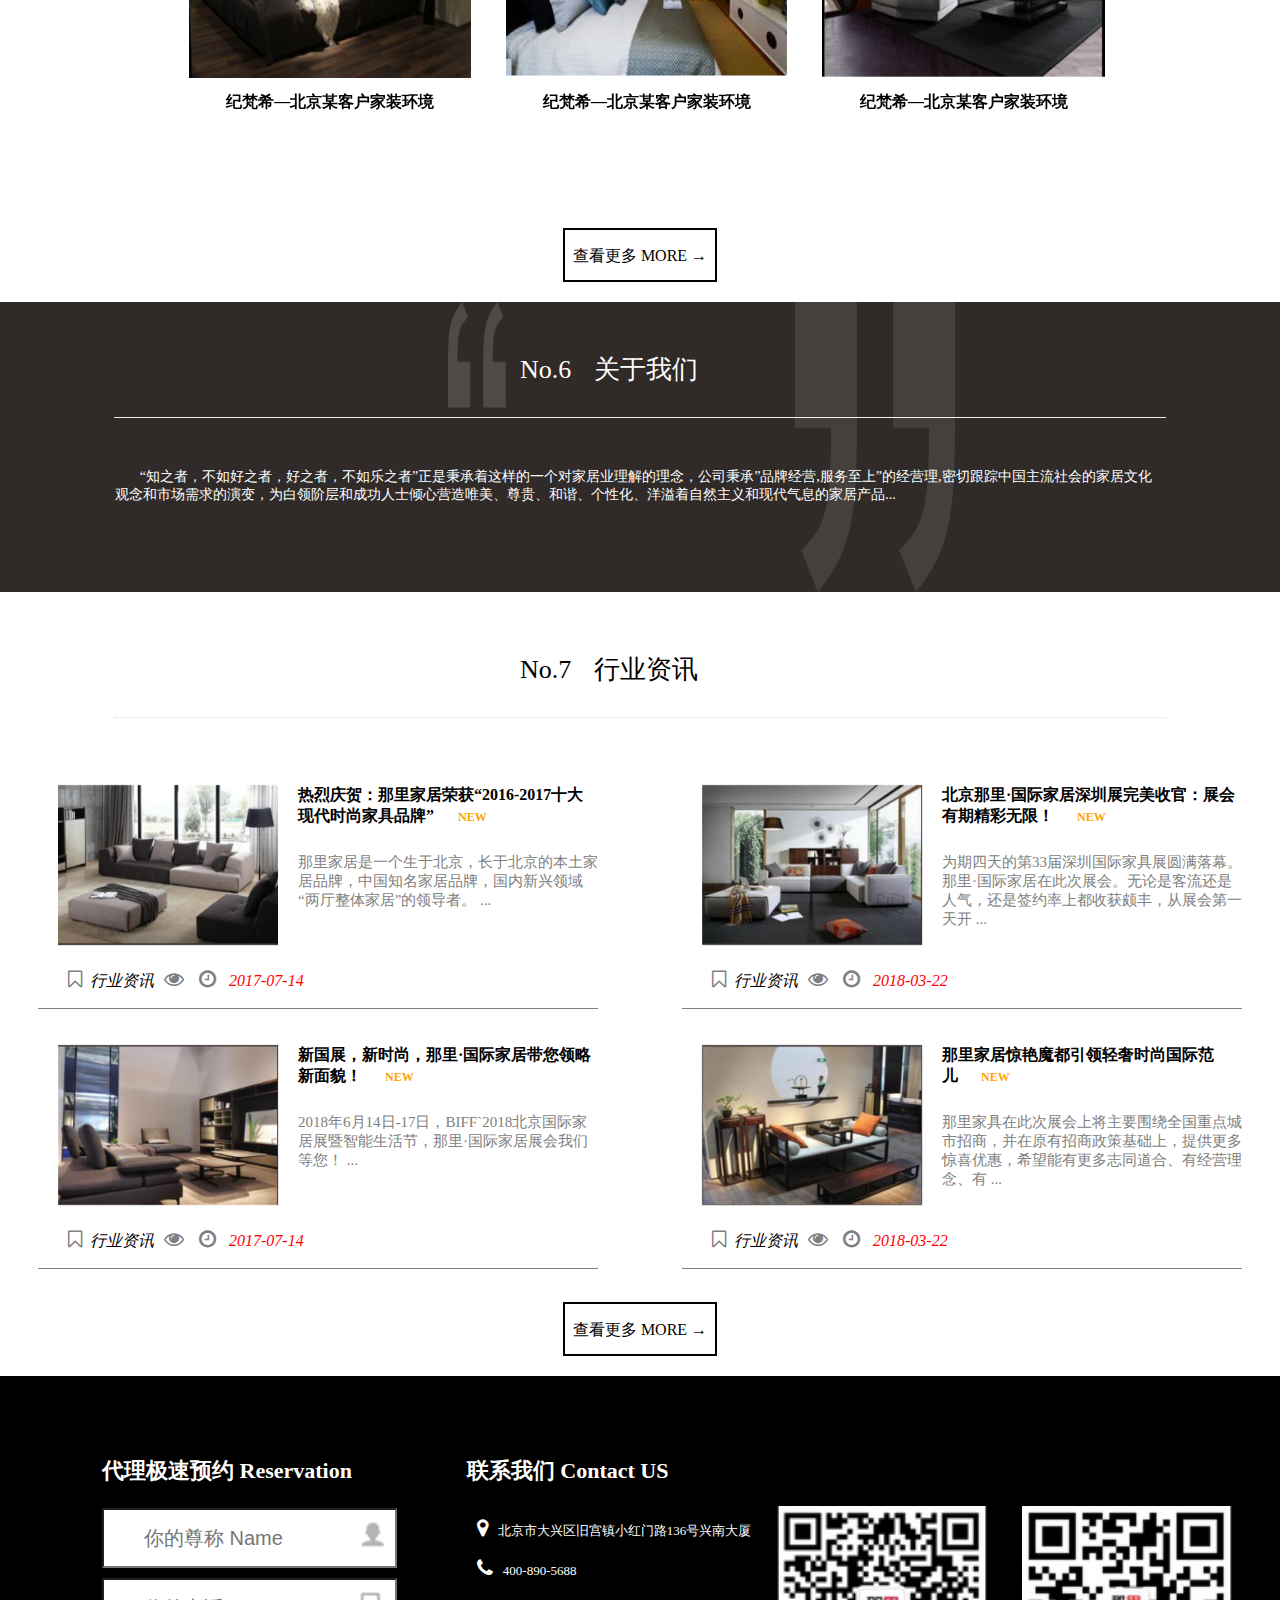
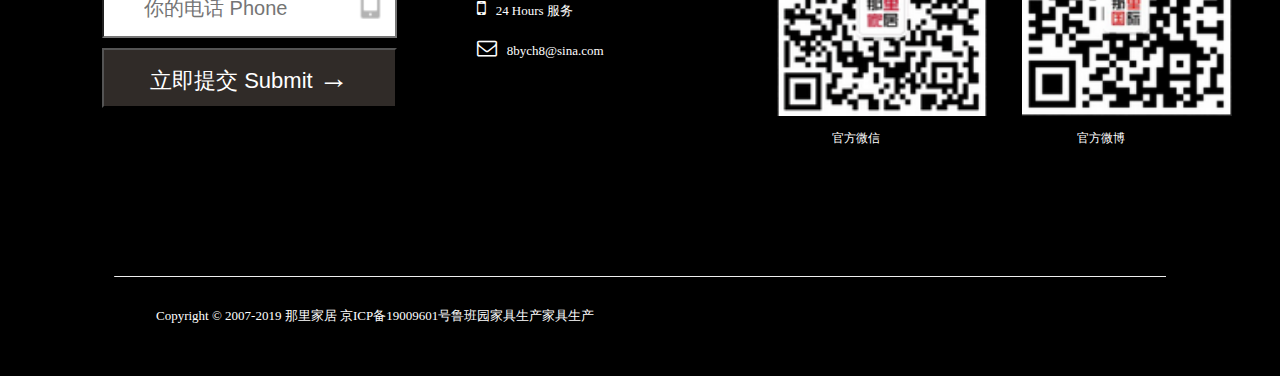
==== commit 1c615c8a: "第二次修改" ====
--- a/xm/gjjj.html
+++ b/xm/gjjj.html
@@ -102,19 +102,23 @@
         <hr>
         <div id="xilie-boxs">
             <div id="xl-box">
+                <div id="img-d1"></div>
                 <img src="image/xl1.png" alt="">
                 <p>那里家居&nbsp;&nbsp;系列</p>
             </div>
 
             <div id="xl-box">
+                <div id="img-d1"></div>
                 <img src="image/xl2.png" alt="">
                 <p>那里国际&nbsp;&nbsp;系列</p>
             </div>
             <div id="xl-box">
+                <div id="img-d1"></div>
                 <img src="image/xl3.png" alt="">
                 <p>Siloni&nbsp;&nbsp;系列</p>
             </div>
             <div id="xl-box">
+                <div id="img-d1"></div>
                 <img src="image/xl5.png" alt="">
                 <p>北京·院子&nbsp;&nbsp;系列</p>
             </div>
@@ -201,47 +205,48 @@
     <hr>
     <div id="anli-box">
         <div id="anli-boxs">
+            <div id="img-d2"></div>
             <a href="">
                 <img src="image/al1.png" alt="">
             </a>
             <h4>纪梵希—北京某客户家装环境</h4>
         </div>
         <div id="anli-boxs">
+            <div id="img-d2"></div>
             <a href="">
                 <img src="image/al2.png" alt="">
             </a>
             <h4>纪梵希—北京某客户家装环境</h4>
         </div>
         <div id="anli-boxs">
+            <div id="img-d2"></div>
             <a href="">
                 <img src="image/al3.png" alt="">
             </a>
             <h4>纪梵希—北京某客户家装环境</h4>
         </div>
         <div id="anli-boxs">
+            <div id="img-d2"></div>
             <a href="">
                 <img src="image/al4.png" alt="">
             </a>
             <h4>纪梵希—北京某客户家装环境</h4>
         </div>
         <div id="anli-boxs">
+            <div id="img-d2"></div>
             <a href="">
                 <img src="image/al5.png" alt="">
             </a>
             <h4>纪梵希—北京某客户家装环境</h4>
         </div>
         <div id="anli-boxs">
+            <div id="img-d2"></div>
             <a href="">
                 <img src="image/al6.png" alt="">
             </a>
             <h4>纪梵希—北京某客户家装环境</h4>
         </div>
-        <div id="anli-boxs">
-            <a href="">
-                <img src="image/xl3.png" alt="">
-            </a>
-            <h4>纪梵希—北京某客户家装环境</h4>
-        </div>
+        
     </div>
     <!-- 查看小框 -->
     <div id="xk-box">
@@ -269,6 +274,7 @@
             <div id="sev-boxs"  class="sev-s1">
                 <div>
                     <div id="s-bx">
+                        <div id="img-d3"></div>
                         <a href=""><img src="image/xl1.png" alt=""></a>
                     </div>
                     <h5>热烈庆贺：那里家居荣获“2016-2017十大现代时尚家具品牌” <span> NEW</span></h5>
@@ -283,6 +289,7 @@
             <div id="sev-boxs" class="sev-s2">
                 <div>
                     <div id="s-bx">
+                        <div id="img-d3"></div>
                         <a href=""><img src="image/xl2.png" alt=""></a>
                     </div>
                     <h5>北京那里·国际家居深圳展完美收官：展会有期精彩无限！<span> NEW</span></h5>
@@ -300,6 +307,7 @@
             <div id="sev-boxs"  class="sev-s1">
                 <div>
                     <div id="s-bx">
+                        <div id="img-d3"></div>
                         <a href=""><img src="image/xl3.png" alt=""></a>
                     </div>
                     <h5>新国展，新时尚，那里·国际家居带您领略新面貌！<span> NEW</span></h5>
@@ -311,9 +319,11 @@
                         <i id="i1">2017-07-14 </i></div>
                 </div>
             </div>
+            
             <div id="sev-boxs" class="sev-s2">
                 <div>
                     <div id="s-bx">
+                        <div id="img-d3"></div>
                         <a href=""><img src="image/xl5.png" alt=""></a>
                     </div>
                     <h5>那里家居惊艳魔都引领轻奢时尚国际范儿<span> NEW</span></h5>
--- a/xm/furniture.css/furniture.css
+++ b/xm/furniture.css/furniture.css
@@ -134,6 +134,7 @@
    width: 256px;
  padding-top: 20px;
 
+
 }
 section img{
     width: 75px;
@@ -163,12 +164,18 @@
     width: 256.55px;
     flex-grow:1;
     cursor: pointer;
+    position: relative;
 }
 #xilie-boxs #xl-box img{
     width: 100%;
     height: 200px;
     cursor: pointer;
 }
+  #img-d1{
+      position: absolute;
+    width: 100%;
+    height: 200px;
+  }
 #xilie-boxs #xl-box p{
     width: 130px;
    margin: 10px auto;
@@ -257,7 +264,7 @@
     color: white;
 }
 #slide-box{
-    width: 1000px;
+    width: 55em;
     height: 400px;
     margin: 50px auto;
 
@@ -272,12 +279,12 @@
     transition: all .5s;
 }
 #slide li{
-    width: 1000px;
+    width: 55em;
     height: 400px;
     float: left;
 }
 #slide li img{
-    width: 1000px;
+    width: 55em;
     height: 400px;
 }
 #serve-box{
@@ -289,7 +296,7 @@
     margin: auto;
 }
 .p2{
-    width: 1200px;
+    width: 55em;
     margin: 20px auto;
 }
 #slide-lr{
@@ -312,27 +319,36 @@
 #anli-box{
     padding-top: 20px;
     box-sizing: border-box;
-    width: 85%;
+    width: 75%;
     height: 700px;
     margin: auto;
-    display: flex;
-    flex-wrap: wrap;
-    justify-content: center;
+    
     overflow: hidden;
     overflow: hidden;
 }
 #anli-boxs{
-    width: 250px;
+    float: left;
+    width: 30%;
+    margin-left: 3%;
     height: 300px;
-    flex-grow: 1;
-    padding: 10px ;
-    box-sizing: border-box;
+  
+    /* padding: 10px ;
+    box-sizing: border-box; */
+    position: relative;
 }
 #anli-boxs img{
-    width: 100%;
+    width: 98%;
     height: 250px;
 }
+#img-d2{
+    position: absolute;
+    width: 98%;
+    height: 250px;
+    background-color: black;
+    opacity: 0;
+}
 #anli-boxs h4{
+    font-size: 16px;
     width: 213px;
     margin:10px auto;
 }
@@ -397,6 +413,14 @@
 padding-top: 0;
 box-sizing: border-box;
     float: left;
+    position: relative;
+}
+#img-d3{
+    width:220px;
+    height: 160px;
+    position: absolute;
+    background-color: black;
+    opacity: 0;
 }
 h5{
     /* display: inline-block; */
@@ -433,13 +457,15 @@
 #zx-l{
     margin-top: 10px;
 }
+
+
 #last-box{
     width: 100%;
     height: 600px;
     background-color: black;
 }
 #int{
-    width: 85%;
+    width: 95%;
     height: 500px;
     margin:  auto;
     padding-top: 60px;
@@ -447,18 +473,20 @@
 }
 #int-boxs-left{
     width: 60%;
-    height: 400px;
-    float: left;
+    height: 350px;
+float: left;
+    overflow: hidden;
 }
 #int-boxs-right{
-    width: 30%;
-    height: 400px;
-    float: right;
+    width: 40%;
+    height: 350px;
+  
     padding:0 10px 0 10px;
     box-sizing: border-box;
     display: flex;
     justify-content: space-around;
     align-items: center;
+    overflow: hidden;
 }
 #ints{
     padding-left:70px;
@@ -508,6 +536,9 @@
     font-size: 22px;
     color: white;
 background-color: rgb(48, 43, 40);
+overflow: hidden;
+text-overflow: ellipsis;
+white-space: nowrap;
 }
 button span{
     font-size: 30px;
@@ -534,18 +565,18 @@
     font-size: 13px;
 }
 #or-box{
-    width: 200px;
-    height: 250px;
+    width: 45%;
+    height: 60%;
     
 }
 #int-boxs-right img{
-    width: 200px;
-    height: 200px;
+    width: 100%;
+    height:100%;
 }
 #or-boxs{
-    width: 200px;
-    height: 250px;
-    margin-left: 30px;
+    width: 45%;
+    height: 60%;
+    margin-left: 5%;
 }
 #int-boxs-right p{
   width: 100px;
